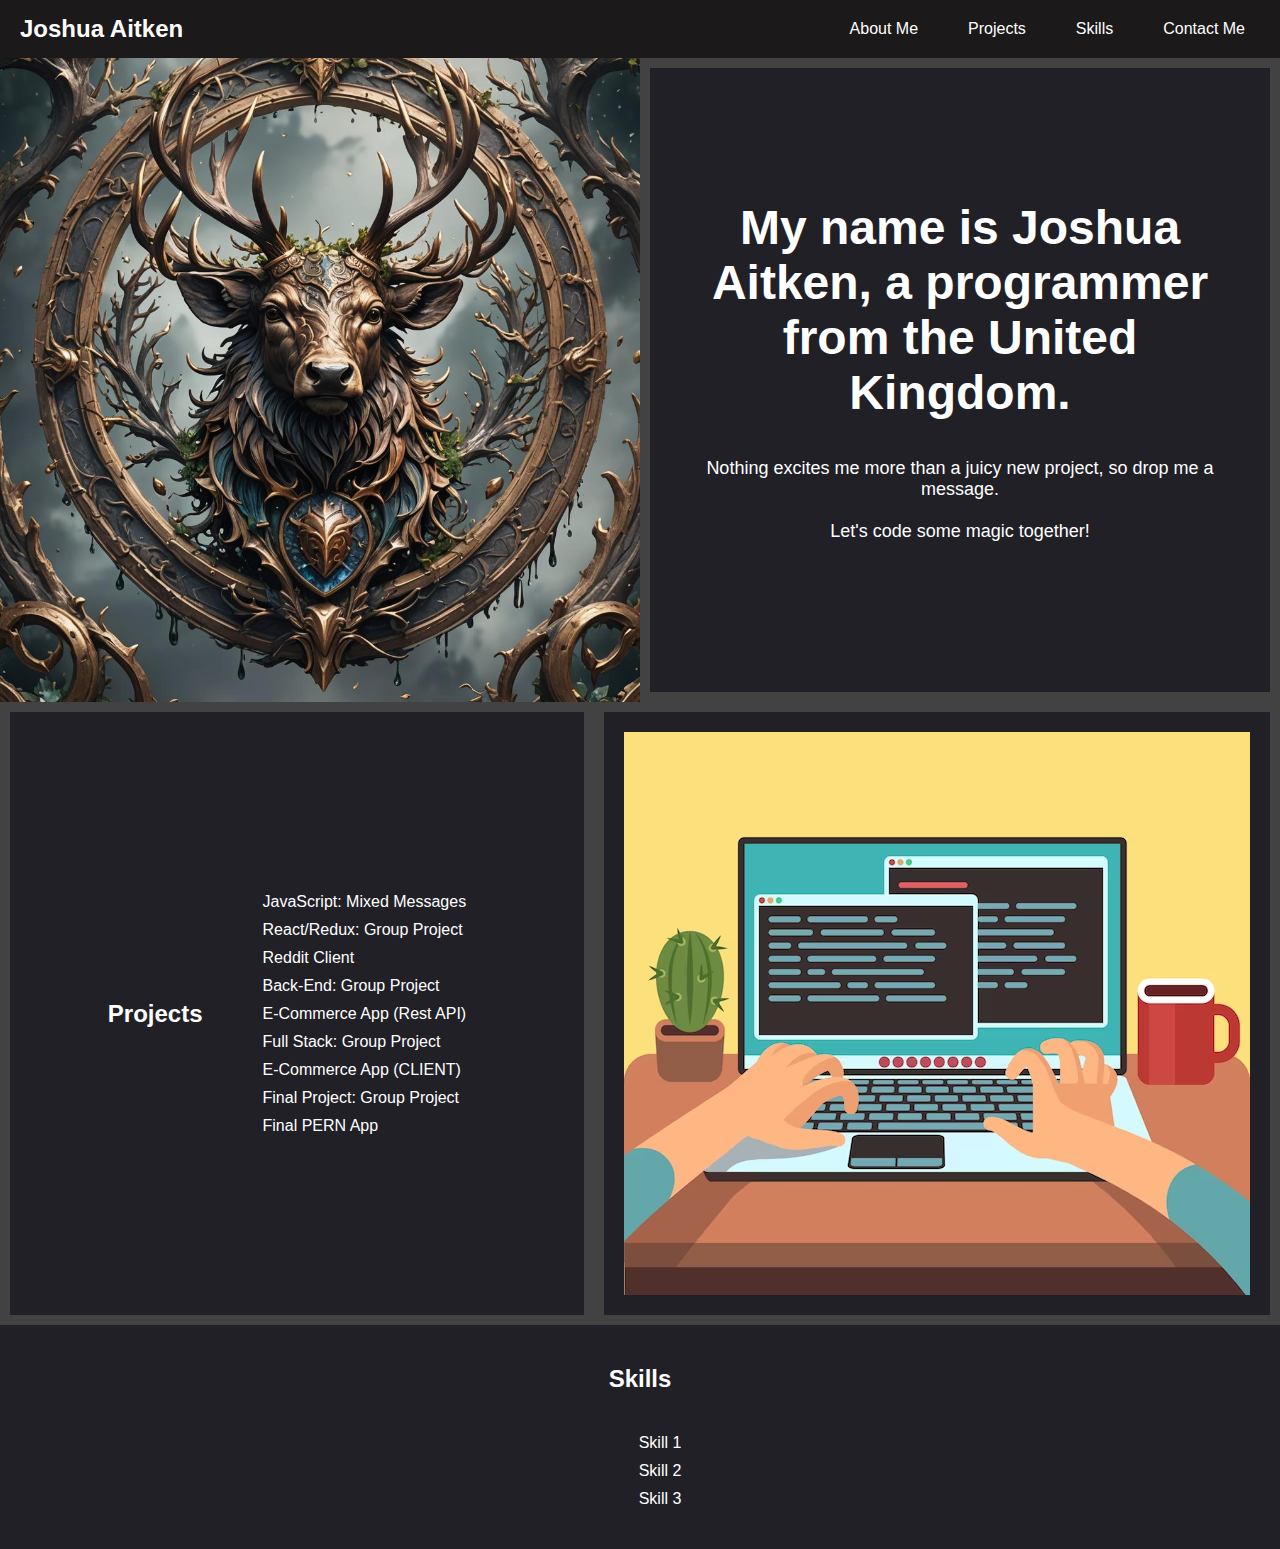
==== index.html @ 67cf7b0b "Revert "Update index.html"" ====
<!DOCTYPE html>
<html lang="en">
<head>
    <meta charset="UTF-8">
    <meta name="viewport" content="width=device-width, initial-scale=1.0">
    <title>Joshua Aitken</title>
    <link rel="stylesheet" href="index_styles.css">
</head>

<header class="header">
    <div class="logo">Joshua Aitken</div>
    <nav class="nav">
        <a href="about_me.html">About Me</a>
        <a href="projects.html">Projects</a>
        <a href="skills.html">Skills</a>
        <a href="contact_info.html">Contact Me</a>
    </nav>
</header>

<body>
    <div class="grid-container">
        <div class="row-1">
            <div class="intro-image">
                <img src="/resources/images/STAG_CREST.jpg" alt="Self portrait image">
            </div>

            <div class="intro-text">
                <h1>My name is Joshua Aitken, a programmer from the United Kingdom.</h1>
                <p>Nothing excites me more than a juicy new project, so drop me a message.
                    <br><br>Let's code some magic together!</p>
            </div>
        </div>

        <div class="row-2">
            <div class="project-links">
                <h2>Projects</h2>
                <ul>
                    <li><a href="projects.html">JavaScript: Mixed Messages</a></li>
                    <li><a href="projects.html">React/Redux: Group Project</a></li>
                    <li><a href="projects.html">Reddit Client</a></li>
                    <li><a href="projects.html">Back-End: Group Project</a></li>
                    <li><a href="projects.html">E-Commerce App (Rest API)</a></li>
                    <li><a href="projects.html">Full Stack: Group Project</a></li>
                    <li><a href="projects.html">E-Commerce App (CLIENT)</a></li>
                    <li><a href="projects.html">Final Project: Group Project</a></li>
                    <li><a href="projects.html">Final PERN App</a></li>
                </ul>
            </div>

            <div class="project-image">
                <img src="/resources/images/projects.jpg">
            </div>
        </div>

        <div class="row-3">
            <div class="skills">
                <h2>Skills</h2>
                <ul>
                    <li><a href="projects.html">Skill 1</a></li>
                    <li><a href="projects.html">Skill 2</a></li>
                    <li><a href="projects.html">Skill 3</a></li>
                </ul>
            </div>
        </div>
    </div>
</body>
---- index_styles.css ----
body {
    margin: 0;
    font-family: Arial, sans-serif;
    background-color: rgb(66, 66, 66);
}

/* Header */
.header {
    display: flex;
    justify-content: space-between;
    align-items: center;
    background-color: #1b1919;
    padding: 10px 20px;
    color: white;
}

.logo {
    font-size: 24px;
    font-weight: bold;
}

/* Nav */
.nav {
    display: flex;
    gap: 20px;
}

.nav a:hover {
    background-color: rgb(87, 87, 87);
}

.nav a {
    color: white;
    text-decoration: none;
    padding: 10px 15px;
}

.row-1, .row-2 {
    display: grid;
    grid-template-columns: 1fr 1fr;
    width: 100%;
}

.row-3 {
    display: grid;
    grid-template-columns: 1fr;
    width: 100%;
}

/* Row 1 */
.intro-image img {
    width: 100%;
    height: 100%;
    object-fit: cover;
}

.intro-text {
    display: flex;
    flex-direction: column;
    justify-content: center;
    padding: 40px;
    margin: 10px;
    background-color: #212027;
    color: white;
}

.intro-text h1 {
    font-size: 48px;
    margin: 0 0 20px;
    text-align: center;
}

.intro-text p {
    font-size: 18px;
    text-align: center;
}

/* Row 2 */
.project-links, .project-image {
    margin: 10px;
    display: flex;
    justify-content: center;
    align-items: center;
    padding: 20px;
    background-color: #212027;
    color: white;
}

.project-links {
    grid-column: 1 / 2;
}

.project-image {
    grid-column: 2 / 3;
    object-fit: cover;
}

.project-links a {
    color: white;
    text-decoration: none;
    padding: 5px 15px;
}

.project-links li {
    list-style: none;
    padding: 5px;
}

.project-links a:hover {
    background-color: rgb(87, 87, 87);
}

/* Row 3 */
.skills {
    text-align: center;
    color: white;
    background-color: #212027;
    display: flex;
    flex-direction: column;
    justify-content: center;
    align-items: center;
    padding: 20px;
    grid-column: 1 / -1;
}

.skills a {
    color: white;
    text-decoration: none;
    padding: 5px 15px;
}

.skills li {
    list-style: none;
    padding: 5px;
}

.skills a:hover {
    background-color: rgb(87, 87, 87);
}
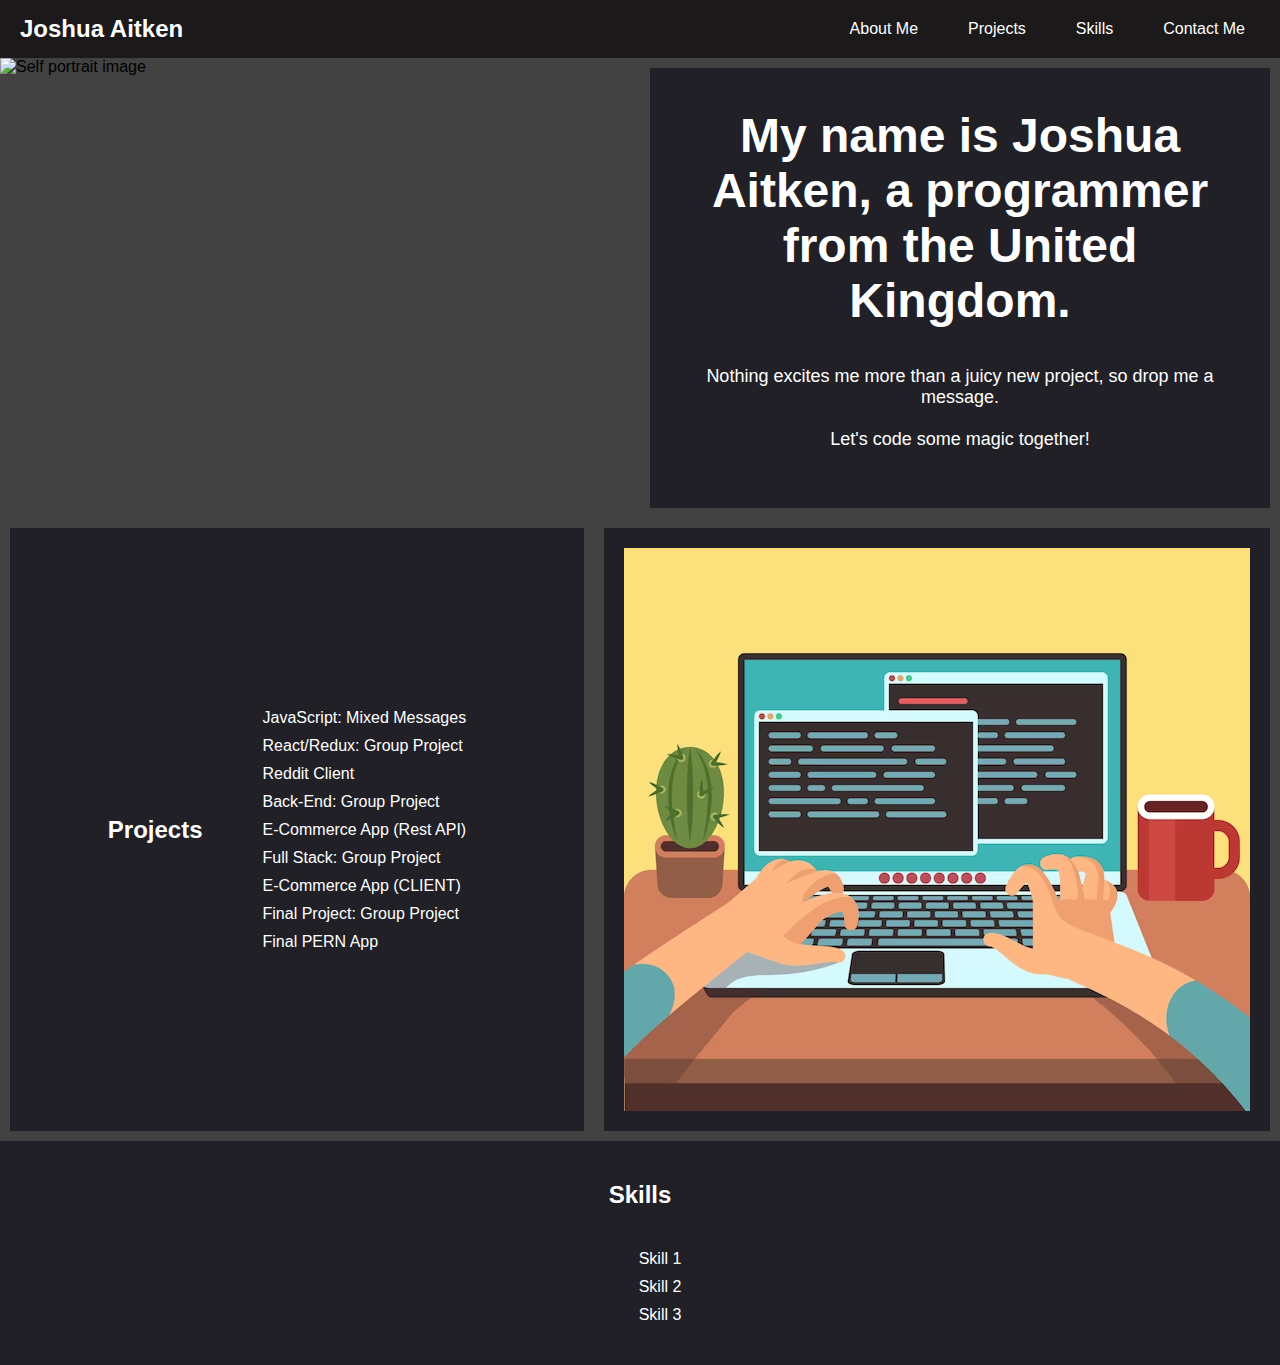
==== commit 4f29e684: "Update index.html" ====
--- a/index.html
+++ b/index.html
@@ -21,7 +21,7 @@
     <div class="grid-container">
         <div class="row-1">
             <div class="intro-image">
-                <img src="/resources/images/STAG_CREST.jpg" alt="Self portrait image">
+                <img src="/Joshua-Aitken/resources/images/STAG_CREST.jpg" alt="Self portrait image">
             </div>
 
             <div class="intro-text">
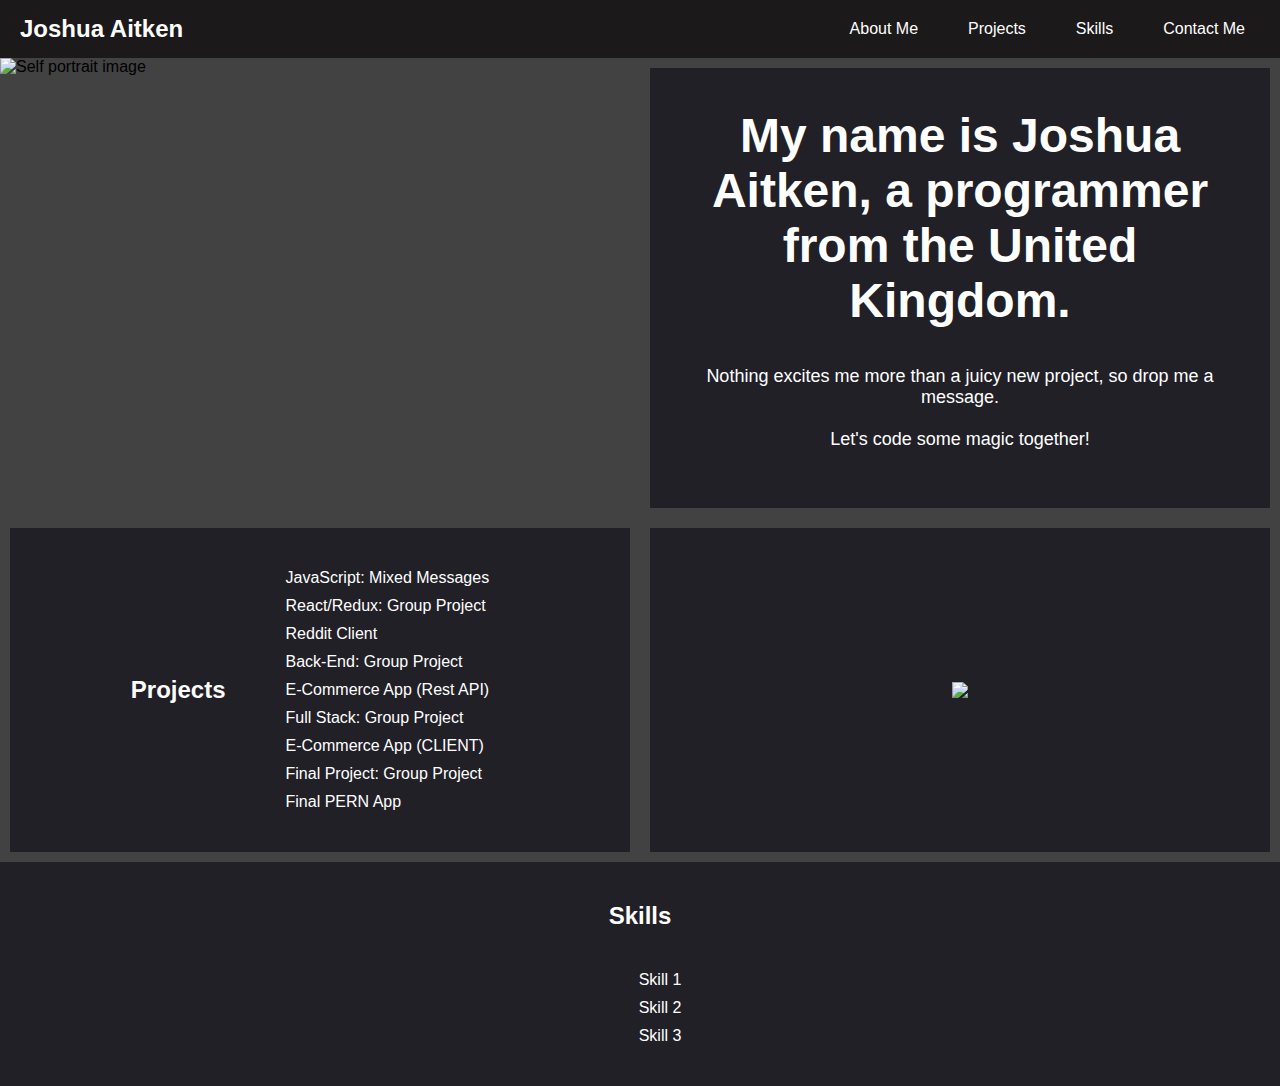
==== commit 250aafda: "Image fix for repository" ====
--- a/index.html
+++ b/index.html
@@ -48,7 +48,7 @@
             </div>
 
             <div class="project-image">
-                <img src="/resources/images/projects.jpg">
+                <img src="/Joshua-Aitken/resources/images/projects.jpg">
             </div>
         </div>
 
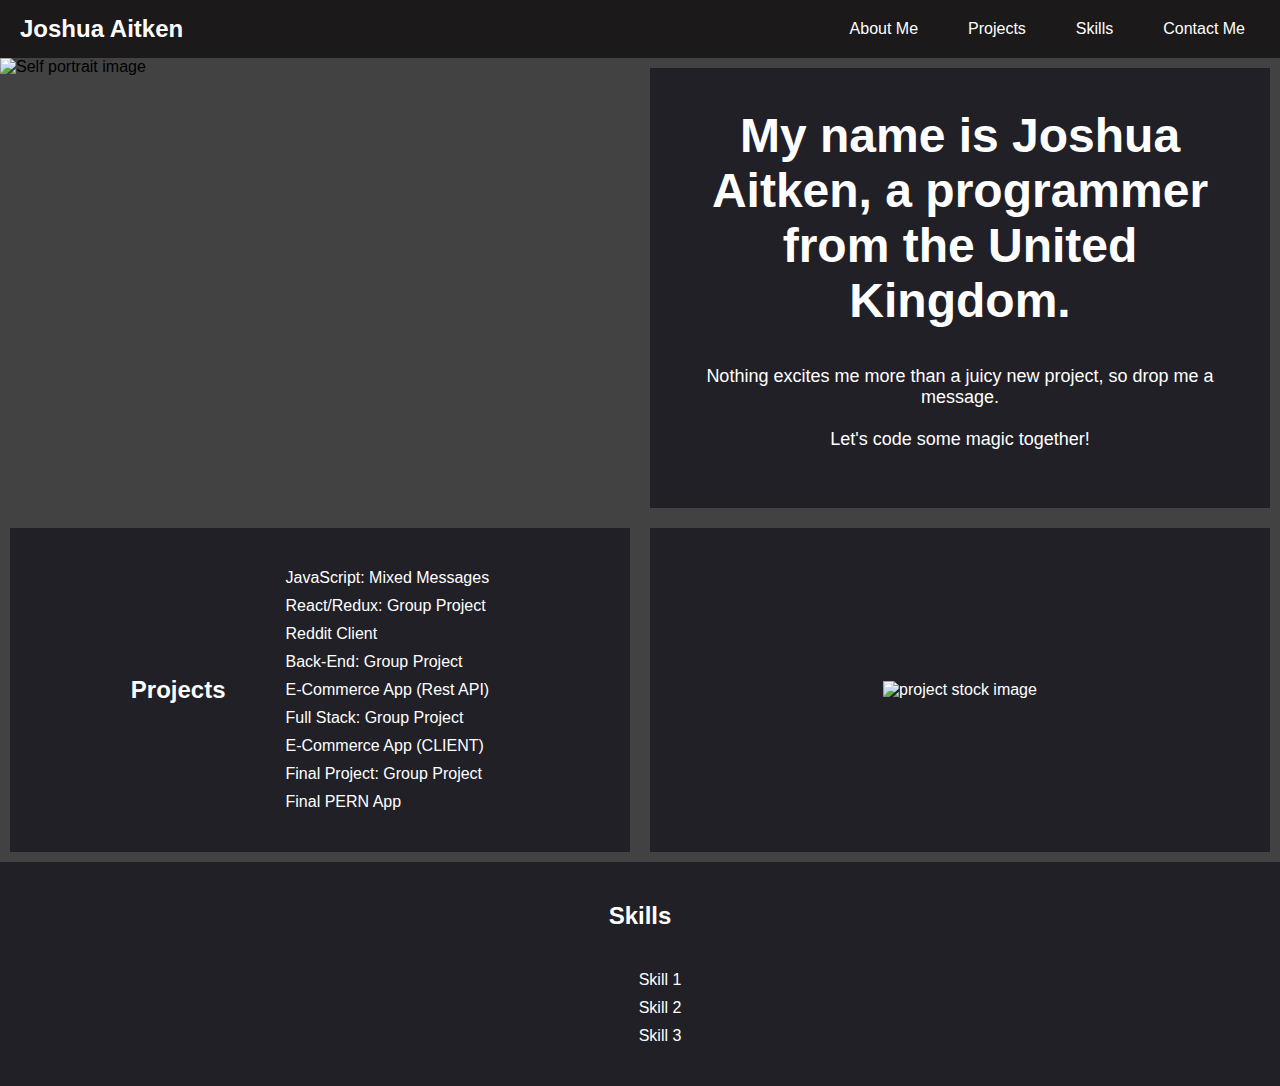
==== commit ba7fad78: "Update index.html" ====
--- a/index.html
+++ b/index.html
@@ -48,7 +48,7 @@
             </div>
 
             <div class="project-image">
-                <img src="/Joshua-Aitken/resources/images/projects.jpg">
+                <img src="/Joshua-Aitken/resources/images/projects.jpg" alt="project stock image">
             </div>
         </div>
 
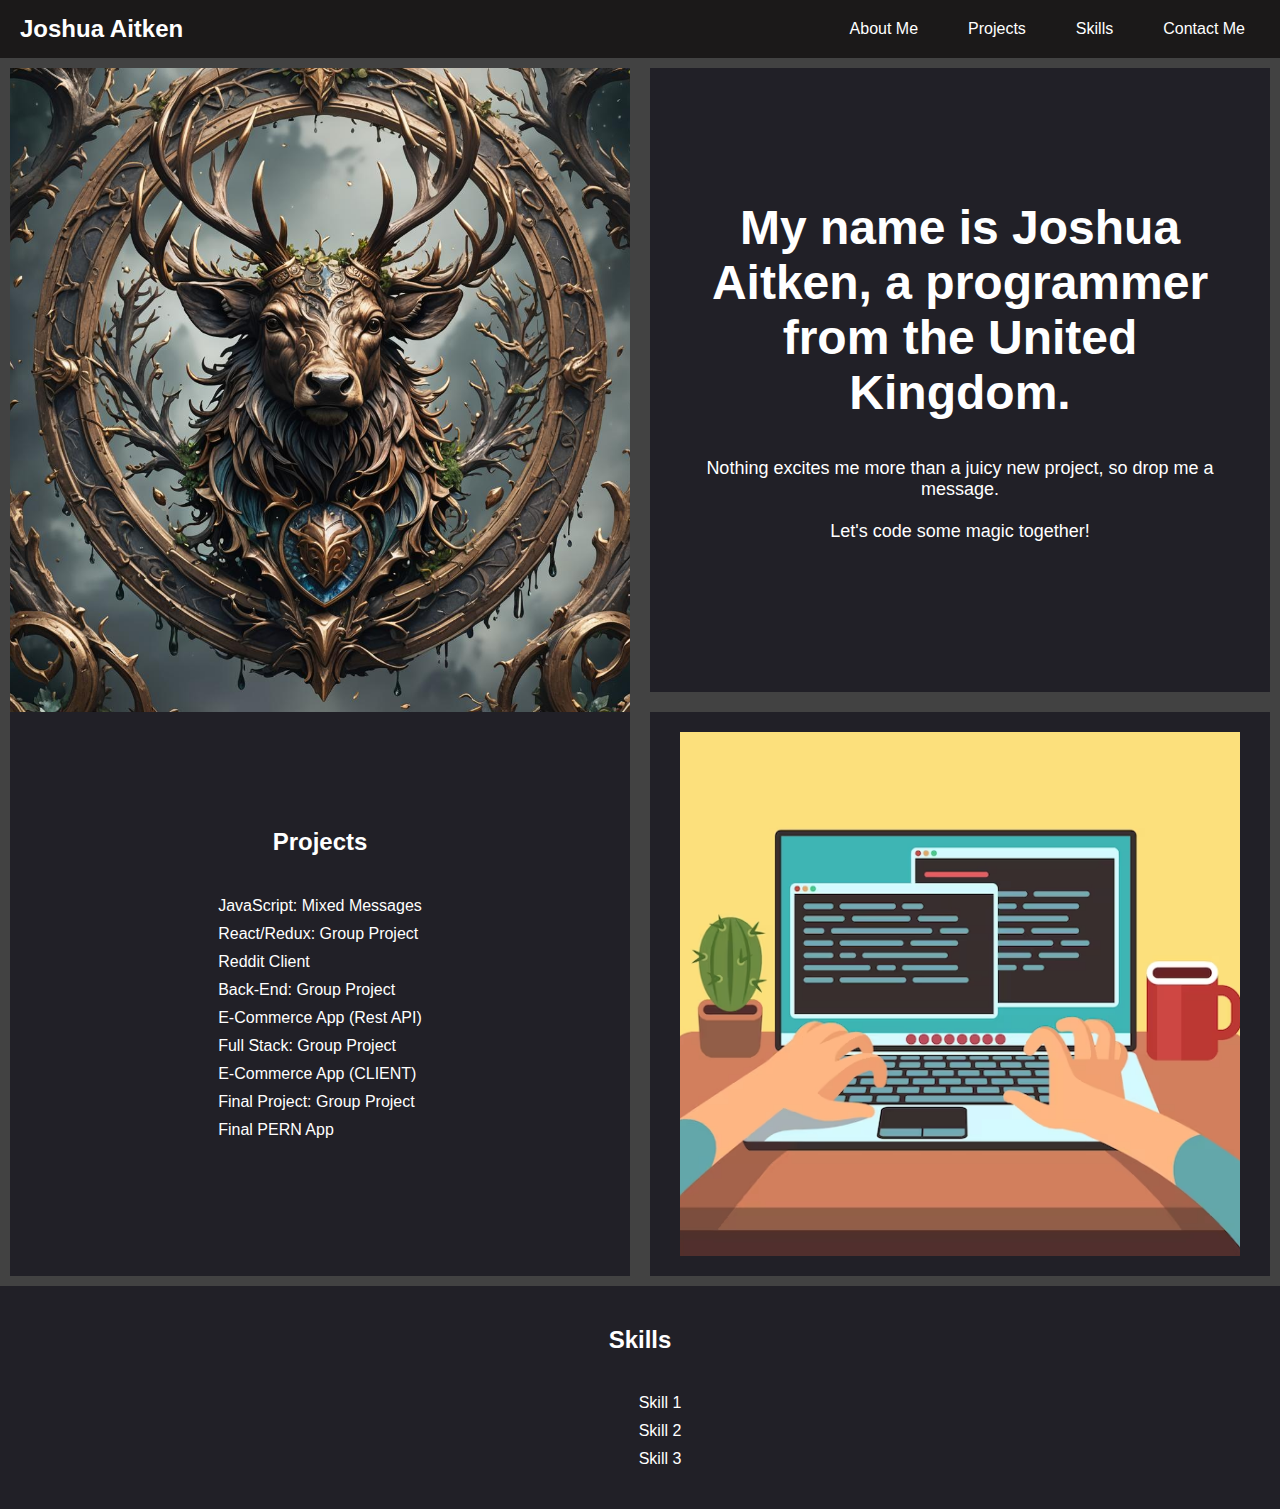
==== commit 21eaf298: "Add media queries" ====
--- a/index.html
+++ b/index.html
@@ -21,7 +21,7 @@
     <div class="grid-container">
         <div class="row-1">
             <div class="intro-image">
-                <img src="/Joshua-Aitken/resources/images/STAG_CREST.jpg" alt="Self portrait image">
+                <img src="/resources/images/STAG_CREST.jpg" alt="Self portrait image">
             </div>
 
             <div class="intro-text">
@@ -48,7 +48,7 @@
             </div>
 
             <div class="project-image">
-                <img src="/Joshua-Aitken/resources/images/projects.jpg" alt="project stock image">
+                <img src="/resources/images/projects.jpg" alt="project stock image">
             </div>
         </div>
 
--- a/index_styles.css
+++ b/index_styles.css
@@ -35,6 +35,7 @@
     padding: 10px 15px;
 }
 
+/* Desktop view */
 .row-1, .row-2 {
     display: grid;
     grid-template-columns: 1fr 1fr;
@@ -49,9 +50,10 @@
 
 /* Row 1 */
 .intro-image img {
-    width: 100%;
+    width: calc(100% - 20px); /* Subtracting 20px to account for the left and right margins */
     height: 100%;
     object-fit: cover;
+    margin: 10px;
 }
 
 .intro-text {
@@ -88,17 +90,24 @@
 
 .project-links {
     grid-column: 1 / 2;
-}
-
-.project-image {
-    grid-column: 2 / 3;
+    display: flex;
+    flex-direction: column;
+    align-items: center;
+}
+
+.project-links h2 {
+    margin: 0 0 20px;
+}
+
+.project-image img {
+    width: calc(100% - 20px); /* Subtracting 20px to account for the left and right margins */
+    height: 100%;
     object-fit: cover;
-}
-
-.project-links a {
-    color: white;
-    text-decoration: none;
-    padding: 5px 15px;
+    margin: 10px;
+}
+
+.project-links ul {
+    padding: 0;
 }
 
 .project-links li {
@@ -106,6 +115,12 @@
     padding: 5px;
 }
 
+.project-links a {
+    color: white;
+    text-decoration: none;
+    padding: 5px 15px;
+}
+
 .project-links a:hover {
     background-color: rgb(87, 87, 87);
 }
@@ -136,4 +151,93 @@
 
 .skills a:hover {
     background-color: rgb(87, 87, 87);
-}+}
+
+/* Tablet view (landscape) */
+@media only screen and (min-width: 601px) and (max-width: 991px) {
+    .header {
+        padding: 10px 15px;
+    }
+
+    .logo {
+        font-size: 20px;
+    }
+
+    .nav a {
+        padding: 8px 12px;
+    }
+
+    .row-1, .row-2, .row-3 {
+        grid-template-columns: 1fr 1fr;
+    }
+
+    .intro-text, .project-links, .project-image, .skills {
+        padding: 20px;
+        margin: 5px;
+    }
+
+    .intro-text h1 {
+        font-size: 36px;
+    }
+
+    .intro-text p {
+        font-size: 16px;
+    }
+
+    .project-links, .project-image, .skills {
+        padding: 15px;
+    }
+}
+
+/* Mobile view */
+@media only screen and (max-width: 600px) {
+    .header {
+        flex-direction: column;
+        padding: 10px;
+    }
+
+    .logo {
+        font-size: 18px;
+    }
+
+    .nav {
+        flex-direction: column;
+        gap: 10px;
+    }
+
+    .nav a {
+        padding: 8px 10px;
+    }
+
+    .row-1, .row-2 {
+        display: flex;
+        flex-direction: column;
+    }
+
+    .row-1 .intro-image, .row-2 .project-image {
+        order: -1;
+    }
+
+    .intro-image img, .project-image img {
+        width: calc(100% - 20px);
+        height: 100%;
+        object-fit: cover;
+        margin: 10px;
+    }
+
+    .intro-text, .project-links {
+        padding: 20px;
+        margin: 5px;
+    }
+
+    .row-3 {
+        display: flex;
+        flex-direction: column;
+        grid-template-columns: 1fr;
+    }
+
+    .skills {
+        padding: 20px;
+        margin: 5px;
+    }
+}
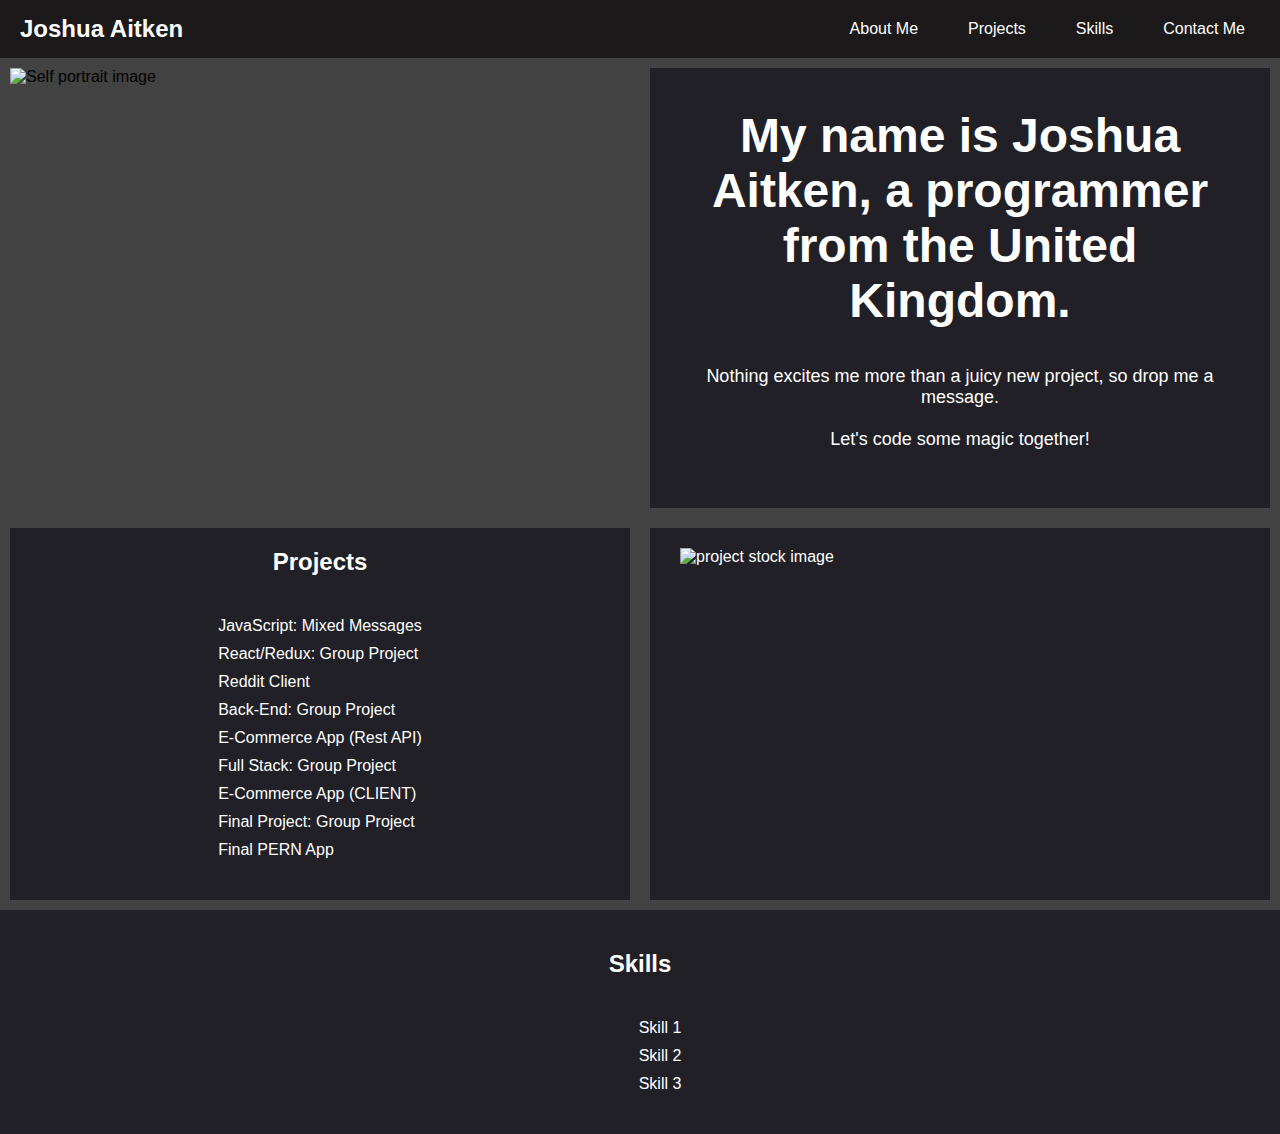
==== commit a7d0d5e2: "image fix" ====
--- a/index.html
+++ b/index.html
@@ -21,7 +21,7 @@
     <div class="grid-container">
         <div class="row-1">
             <div class="intro-image">
-                <img src="/resources/images/STAG_CREST.jpg" alt="Self portrait image">
+                <img src="/Joshua-Aitken/resources/images/STAG_CREST.jpg" alt="Self portrait image">
             </div>
 
             <div class="intro-text">
@@ -48,7 +48,7 @@
             </div>
 
             <div class="project-image">
-                <img src="/resources/images/projects.jpg" alt="project stock image">
+                <img src="/Joshua-Aitken/resources/images/projects.jpg" alt="project stock image">
             </div>
         </div>
 
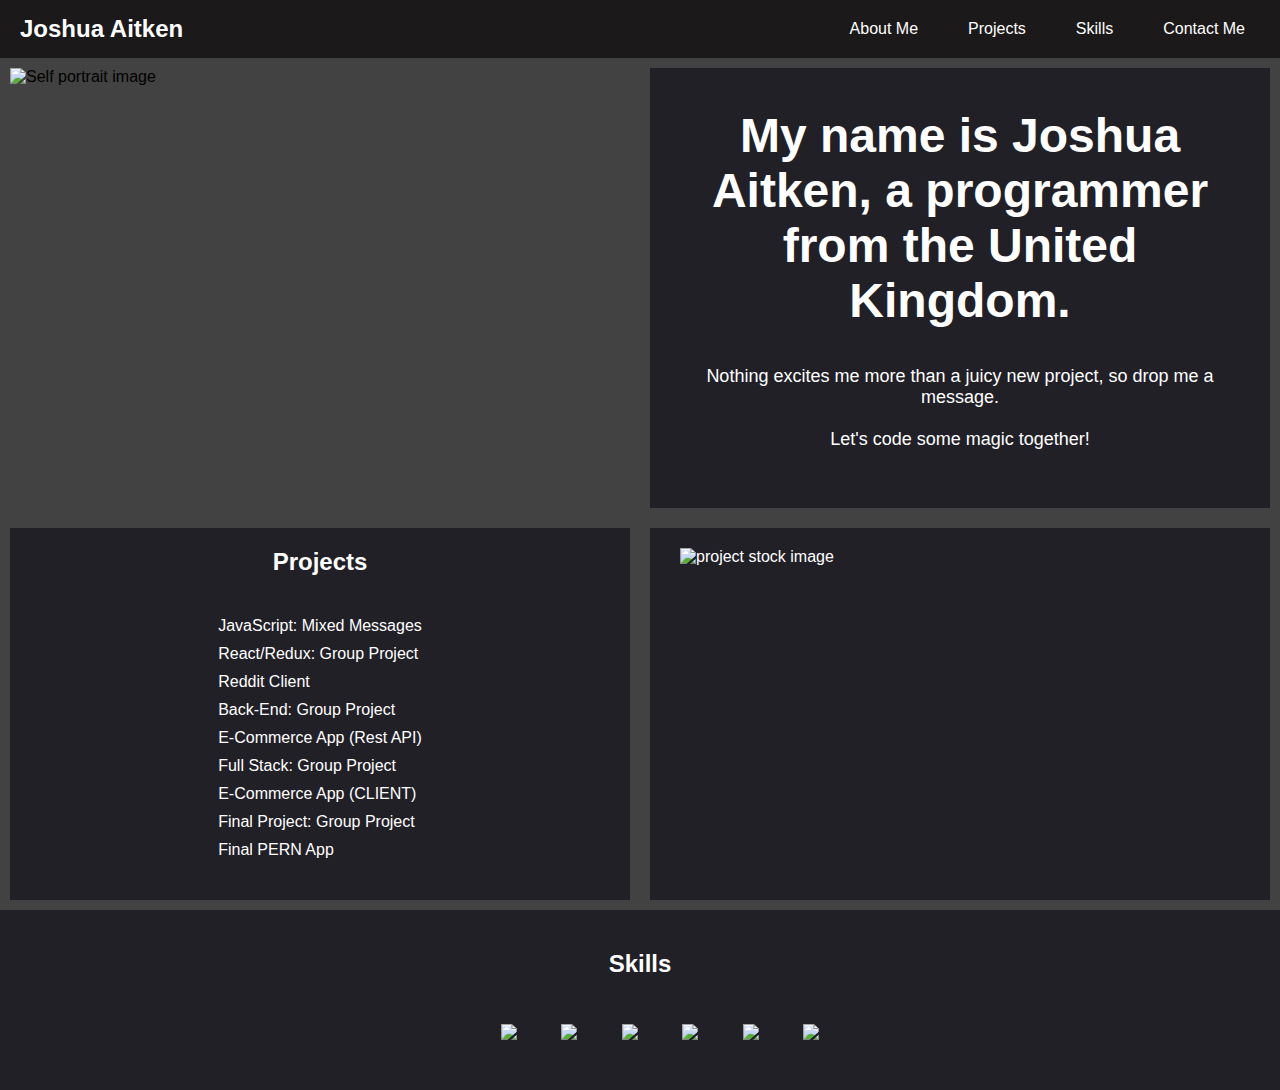
==== commit 11bf5bac: "Finalisation of homepage" ====
--- a/index.html
+++ b/index.html
@@ -56,11 +56,14 @@
             <div class="skills">
                 <h2>Skills</h2>
                 <ul>
-                    <li><a href="projects.html">Skill 1</a></li>
-                    <li><a href="projects.html">Skill 2</a></li>
-                    <li><a href="projects.html">Skill 3</a></li>
+                    <li><a href="skills.html"><img src="/Joshua-Aitken/resources/icons/html_icon.png"></a></li>
+                    <li><a href="skills.html"><img src="/Joshua-Aitken/resources/icons/css_icon.png"></a></li>
+                    <li><a href="skills.html"><img src="/Joshua-Aitken/resources/icons/js_icon.png"></a></li>
+                    <li><a href="skills.html"><img src="/Joshua-Aitken/resources/icons/python_icon.png"></a></li>
+                    <li><a href="skills.html"><img src="/Joshua-Aitken/resources/icons/github_icon.png"></a></li>
+                    <li><a href="skills.html"><img src="/Joshua-Aitken/resources/icons/git_icon.png"></a></li>
                 </ul>
             </div>
         </div>
     </div>
-</body>
+</body>--- a/index_styles.css
+++ b/index_styles.css
@@ -145,12 +145,13 @@
 }
 
 .skills li {
+    display: inline-flex;
     list-style: none;
     padding: 5px;
 }
 
-.skills a:hover {
-    background-color: rgb(87, 87, 87);
+.skills li img {
+    width: 100px;
 }
 
 /* Tablet view (landscape) */
